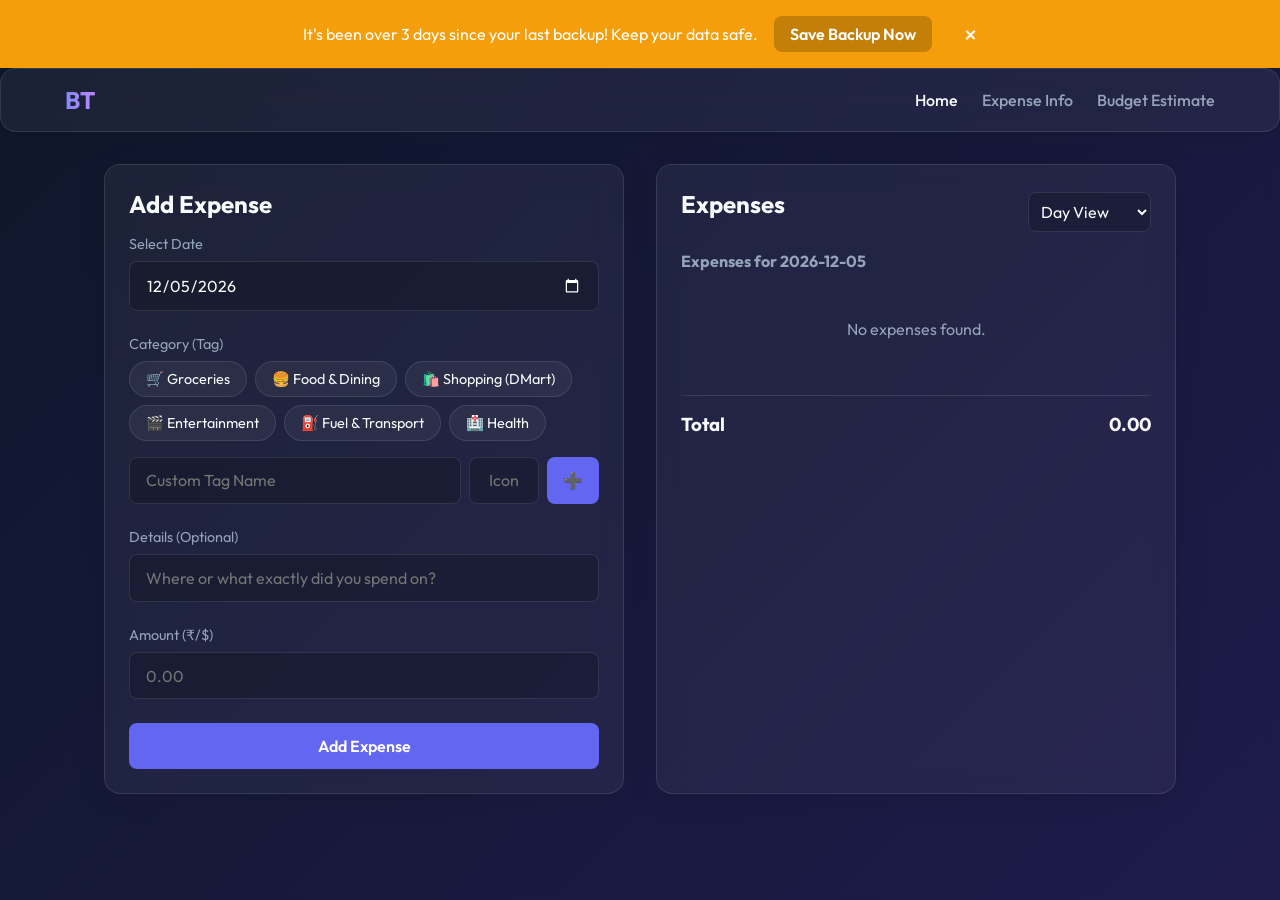
==== index.html @ 353685b0 "fix: adjust custom tag input layout for mobile responsiveness" ====
<!DOCTYPE html>
<html lang="en">
<head>
    <meta charset="UTF-8">
    <meta name="viewport" content="width=device-width, initial-scale=1.0">
    <title>Budget Tracker - Home</title>
    <link rel="stylesheet" href="css/style.css">
</head>
<body>

    <div id="backup-banner" style="display: none; background: var(--warning); color: #fff; padding: 1rem; text-align: center; position: sticky; top: 0; z-index: 101; flex-wrap: wrap; gap: 1rem; justify-content: center; align-items: center;">
        <span>It's been over 3 days since your last backup! Keep your data safe.</span>
        <button id="btn-banner-backup" class="btn" style="padding: 0.5rem 1rem; background: rgba(0,0,0,0.2);">Save Backup Now</button>
        <button id="btn-banner-dismiss" style="background: none; border: none; color: #fff; cursor: pointer; font-size: 1.5rem; margin-left: 1rem;">&times;</button>
    </div>

    <header class="glass">
        <div class="logo">BT</div>
        <nav>
            <ul>
                <li><a href="index.html" class="active">Home</a></li>
                <li><a href="analytics.html">Expense Info</a></li>
                <li><a href="budget.html">Budget Estimate</a></li>
            </ul>
        </nav>
    </header>

    <main class="container">
        
        <div class="grid-2">
            <!-- Left Column: Add Expense Form -->
            <section class="card glass">
                <h2>Add Expense</h2>
                <div class="form-group">
                    <label for="date-selector">Select Date</label>
                    <input type="date" id="date-selector">
                </div>

                <div class="form-group">
                    <label>Category (Tag)</label>
                    <div class="tags-container" id="tags-container">
                        <!-- Tags rendered by JS -->
                    </div>
                    <div style="display: flex; flex-wrap: wrap; gap: 0.5rem; margin-top: 0.5rem;">
                        <input type="text" id="new-tag-name" placeholder="Custom Tag Name" style="flex: 1; min-width: 140px;">
                        <div style="display: flex; gap: 0.5rem; flex-wrap: nowrap;">
                            <input type="text" id="new-tag-icon" placeholder="Icon" style="width: 70px; text-align: center;">
                            <button class="btn" id="btn-add-tag" title="Add New Tag" style="padding: 0 1rem; display: flex; align-items: center; justify-content: center;">➕</button>
                            <button class="btn btn-warning" id="btn-update-tag" title="Update Tag" style="display: none; padding: 0 1rem; align-items: center; justify-content: center;">✎</button>
                            <button class="btn btn-danger" id="btn-delete-tag" title="Delete Tag" style="display: none; padding: 0 1rem; align-items: center; justify-content: center;">🗑</button>
                        </div>
                    </div>
                </div>

                <div class="form-group">
                    <label for="expense-desc">Details (Optional)</label>
                    <input type="text" id="expense-desc" placeholder="Where or what exactly did you spend on?">
                </div>

                <div class="form-group">
                    <label for="expense-amount">Amount (₹/$)</label>
                    <input type="number" id="expense-amount" placeholder="0.00" min="0" step="0.01">
                </div>

                <button class="btn" id="btn-add-expense" style="width: 100%;">Add Expense</button>
            </section>

            <!-- Right Column: Expense List -->
            <section class="card glass">
                <div style="display: flex; justify-content: space-between; align-items: center; margin-bottom: 1rem;">
                    <h2>Expenses</h2>
                    <select id="view-mode" style="width: auto; padding: 0.5rem;">
                        <option value="day">Day View</option>
                        <option value="month">Month View</option>
                    </select>
                </div>
                
                <h3 id="list-title" style="color: var(--text-secondary); font-size: 1rem; margin-bottom: 1rem;">Loading...</h3>
                
                <div id="expense-list">
                    <!-- Expenses rendered by JS -->
                </div>
                
                <div style="margin-top: 1.5rem; padding-top: 1rem; border-top: 1px solid var(--glass-border); display: flex; justify-content: space-between;">
                    <h3>Total</h3>
                    <h3 id="total-amount">0.00</h3>
                </div>
            </section>
        </div>

    </main>

    <script src="js/store.js"></script>
    <script src="js/app.js"></script>
</body>
</html>
---- css/style.css ----
@import url('https://fonts.googleapis.com/css2?family=Outfit:wght@300;400;500;600;700&display=swap');

:root {
  /* Colors */
  --bg-gradient-start: #0f172a;
  --bg-gradient-end: #1e1b4b;
  --glass-bg: rgba(255, 255, 255, 0.05);
  --glass-border: rgba(255, 255, 255, 0.1);
  --text-primary: #f8fafc;
  --text-secondary: #94a3b8;
  --accent-color: #6366f1;
  --accent-hover: #4f46e5;
  --danger: #ef4444;
  --success: #10b981;
  --warning: #f59e0b;

  --card-radius: 16px;
  --transition-speed: 0.3s;
}

* {
  margin: 0;
  padding: 0;
  box-sizing: border-box;
  font-family: 'Outfit', sans-serif;
}

body {
  background: linear-gradient(135deg, var(--bg-gradient-start), var(--bg-gradient-end));
  background-attachment: fixed;
  color: var(--text-primary);
  min-height: 100vh;
  display: flex;
  flex-direction: column;
}

/* Glassmorphism Utilities */
.glass {
  background: var(--glass-bg);
  backdrop-filter: blur(12px);
  -webkit-backdrop-filter: blur(12px);
  border: 1px solid var(--glass-border);
  border-radius: var(--card-radius);
  box-shadow: 0 4px 30px rgba(0, 0, 0, 0.1);
}

/* Layout */
header {
  padding: 1rem 5%;
  position: sticky;
  top: 0;
  z-index: 100;
  display: flex;
  justify-content: space-between;
  align-items: center;
  border-radius: 0 0 var(--card-radius) var(--card-radius);
  border-top: none;
}

.logo {
  font-size: 1.5rem;
  font-weight: 700;
  background: linear-gradient(to right, #818cf8, #c084fc);
  -webkit-background-clip: text;
  -webkit-text-fill-color: transparent;
}

nav ul {
  display: flex;
  list-style: none;
  gap: 1.5rem;
}

nav a {
  color: var(--text-secondary);
  text-decoration: none;
  font-weight: 500;
  transition: color var(--transition-speed);
}

nav a:hover, nav a.active {
  color: var(--text-primary);
}

.container {
  max-width: 1200px;
  margin: 2rem auto;
  padding: 0 5%;
  flex: 1;
  width: 100%;
}

/* Typography */
h1, h2, h3 {
  margin-bottom: 1rem;
}

h1 {
  font-size: 2rem;
}

/* Forms & Inputs */
.form-group {
  margin-bottom: 1.5rem;
}

label {
  display: block;
  margin-bottom: 0.5rem;
  color: var(--text-secondary);
  font-size: 0.9rem;
}

input[type="text"],
input[type="number"],
input[type="date"],
input[type="month"],
select {
  width: 100%;
  padding: 0.8rem 1rem;
  background: rgba(0, 0, 0, 0.2);
  border: 1px solid var(--glass-border);
  border-radius: 8px;
  color: var(--text-primary);
  font-size: 1rem;
  outline: none;
  transition: border-color var(--transition-speed);
}

input:focus, select:focus {
  border-color: var(--accent-color);
}

/* Make calendar icon white in chrome */
::-webkit-calendar-picker-indicator {
    filter: invert(1);
}

.btn {
  padding: 0.8rem 1.5rem;
  border: none;
  border-radius: 8px;
  background: var(--accent-color);
  color: white;
  font-size: 1rem;
  font-weight: 600;
  cursor: pointer;
  transition: background var(--transition-speed), transform 0.1s;
}

.btn:hover {
  background: var(--accent-hover);
}

.btn:active {
  transform: scale(0.98);
}

.btn-danger {
  background: var(--danger);
}
.btn-danger:hover {
  background: #dc2626;
}

.btn-warning {
  background: var(--warning);
}
.btn-warning:hover {
  background: #d97706;
}

/* Tags Section */
.tags-container {
  display: flex;
  flex-wrap: wrap;
  gap: 0.5rem;
  margin-bottom: 1rem;
}

.tag {
  padding: 0.5rem 1rem;
  background: rgba(255, 255, 255, 0.05);
  border: 1px solid var(--glass-border);
  border-radius: 20px;
  cursor: pointer;
  transition: all var(--transition-speed);
  font-size: 0.9rem;
  display: flex;
  align-items: center;
  gap: 0.3rem;
}

.tag:hover {
  background: rgba(255, 255, 255, 0.1);
}

.tag.selected {
  background: var(--accent-color);
  border-color: var(--accent-color);
}

/* Grid Layouts */
.grid-2 {
  display: grid;
  grid-template-columns: 1fr 1fr;
  gap: 2rem;
}

.grid-3 {
  display: grid;
  grid-template-columns: repeat(3, 1fr);
  gap: 1.5rem;
}

/* Cards */
.card {
  padding: 1.5rem;
}

.expense-item {
  display: flex;
  justify-content: space-between;
  align-items: center;
  padding: 1rem;
  border-bottom: 1px solid var(--glass-border);
  transition: background var(--transition-speed);
}

.expense-item:last-child {
  border-bottom: none;
}

.expense-item:hover {
  background: rgba(255, 255, 255, 0.02);
}

.expense-details h4 {
  margin-bottom: 0.2rem;
}

.expense-details p {
  color: var(--text-secondary);
  font-size: 0.85rem;
}

.expense-amount {
  font-weight: 700;
  font-size: 1.2rem;
}

.expense-actions {
  display: flex;
  gap: 0.5rem;
  margin-top: 0.5rem;
}

.btn-icon {
  background: transparent;
  border: none;
  color: var(--text-secondary);
  cursor: pointer;
  transition: color var(--transition-speed);
}
.btn-icon:hover {
  color: var(--text-primary);
}
.btn-icon.delete:hover {
  color: var(--danger);
}


/* Responsive Design */
@media (max-width: 768px) {
  .grid-2 {
    grid-template-columns: 1fr;
  }
  
  .grid-3 {
    grid-template-columns: 1fr;
  }
  
  header {
    flex-direction: column;
    gap: 1rem;
    padding: 1rem;
  }
  
  nav ul {
    gap: 1rem;
    font-size: 0.9rem;
  }
}
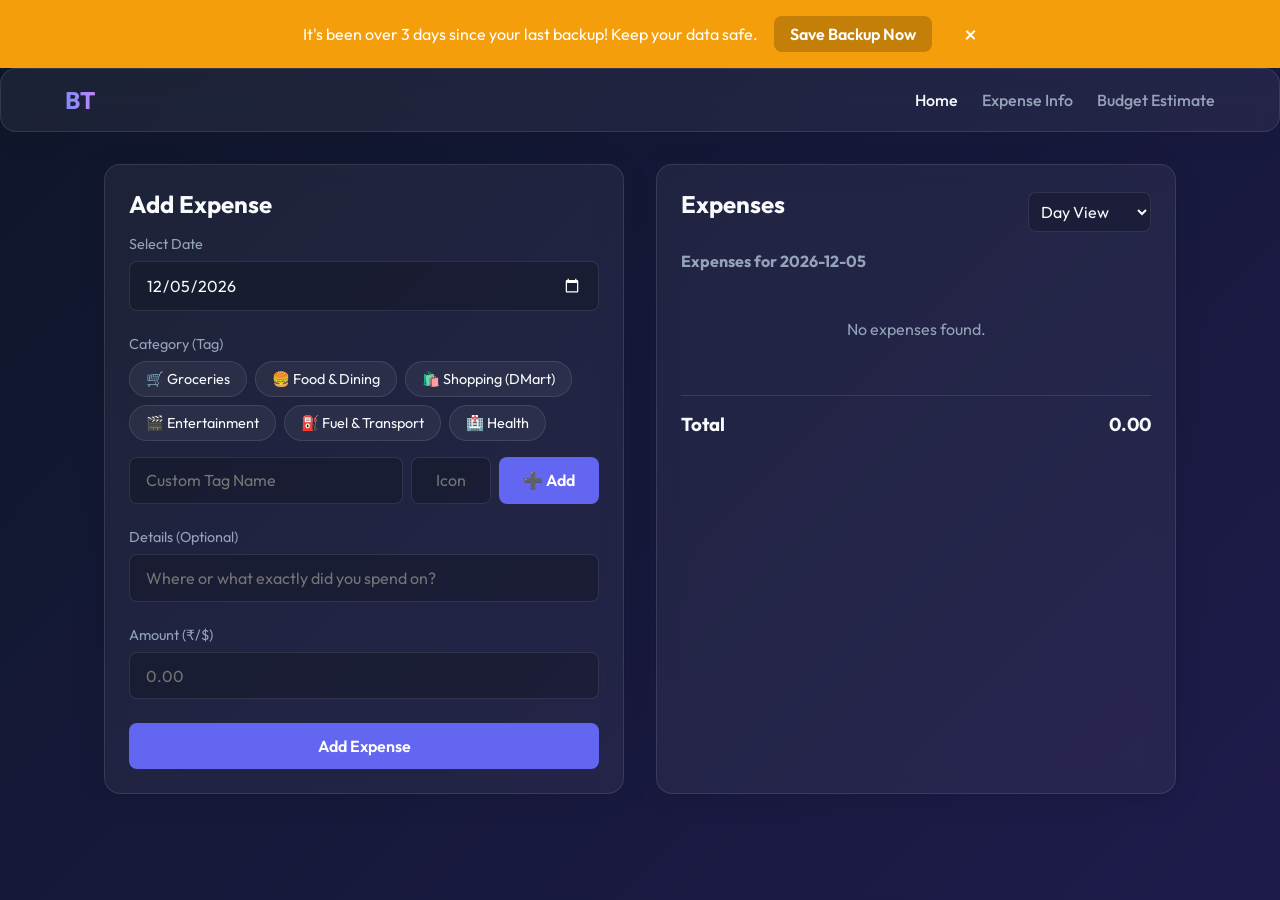
==== commit d4b41144: "fix: redesign tag actions row for better mobile UX" ====
--- a/index.html
+++ b/index.html
@@ -41,13 +41,13 @@
                     <div class="tags-container" id="tags-container">
                         <!-- Tags rendered by JS -->
                     </div>
-                    <div style="display: flex; flex-wrap: wrap; gap: 0.5rem; margin-top: 0.5rem;">
-                        <input type="text" id="new-tag-name" placeholder="Custom Tag Name" style="flex: 1; min-width: 140px;">
-                        <div style="display: flex; gap: 0.5rem; flex-wrap: nowrap;">
-                            <input type="text" id="new-tag-icon" placeholder="Icon" style="width: 70px; text-align: center;">
-                            <button class="btn" id="btn-add-tag" title="Add New Tag" style="padding: 0 1rem; display: flex; align-items: center; justify-content: center;">➕</button>
-                            <button class="btn btn-warning" id="btn-update-tag" title="Update Tag" style="display: none; padding: 0 1rem; align-items: center; justify-content: center;">✎</button>
-                            <button class="btn btn-danger" id="btn-delete-tag" title="Delete Tag" style="display: none; padding: 0 1rem; align-items: center; justify-content: center;">🗑</button>
+                    <div class="tag-input-row">
+                        <input type="text" id="new-tag-name" placeholder="Custom Tag Name">
+                        <div class="tag-actions">
+                            <input type="text" id="new-tag-icon" placeholder="Icon" style="max-width: 80px; text-align: center;">
+                            <button class="btn" id="btn-add-tag" title="Add New Tag">➕ Add</button>
+                            <button class="btn btn-warning" id="btn-update-tag" title="Update Tag" style="display: none;">✎ Update</button>
+                            <button class="btn btn-danger" id="btn-delete-tag" title="Delete Tag" style="display: none;">🗑 Delete</button>
                         </div>
                     </div>
                 </div>
--- a/css/style.css
+++ b/css/style.css
@@ -171,6 +171,19 @@
 }
 
 /* Tags Section */
+.tag-input-row {
+  display: flex;
+  gap: 0.5rem;
+  margin-top: 0.5rem;
+}
+.tag-input-row > input {
+  flex: 1;
+}
+.tag-actions {
+  display: flex;
+  gap: 0.5rem;
+}
+
 .tags-container {
   display: flex;
   flex-wrap: wrap;
@@ -290,4 +303,16 @@
     gap: 1rem;
     font-size: 0.9rem;
   }
-}
+
+  .tag-input-row {
+    flex-direction: column;
+  }
+  .tag-actions {
+    width: 100%;
+  }
+  .tag-actions button {
+    flex: 1;
+    padding: 0.8rem 0.5rem;
+    font-size: 0.9rem;
+  }
+}
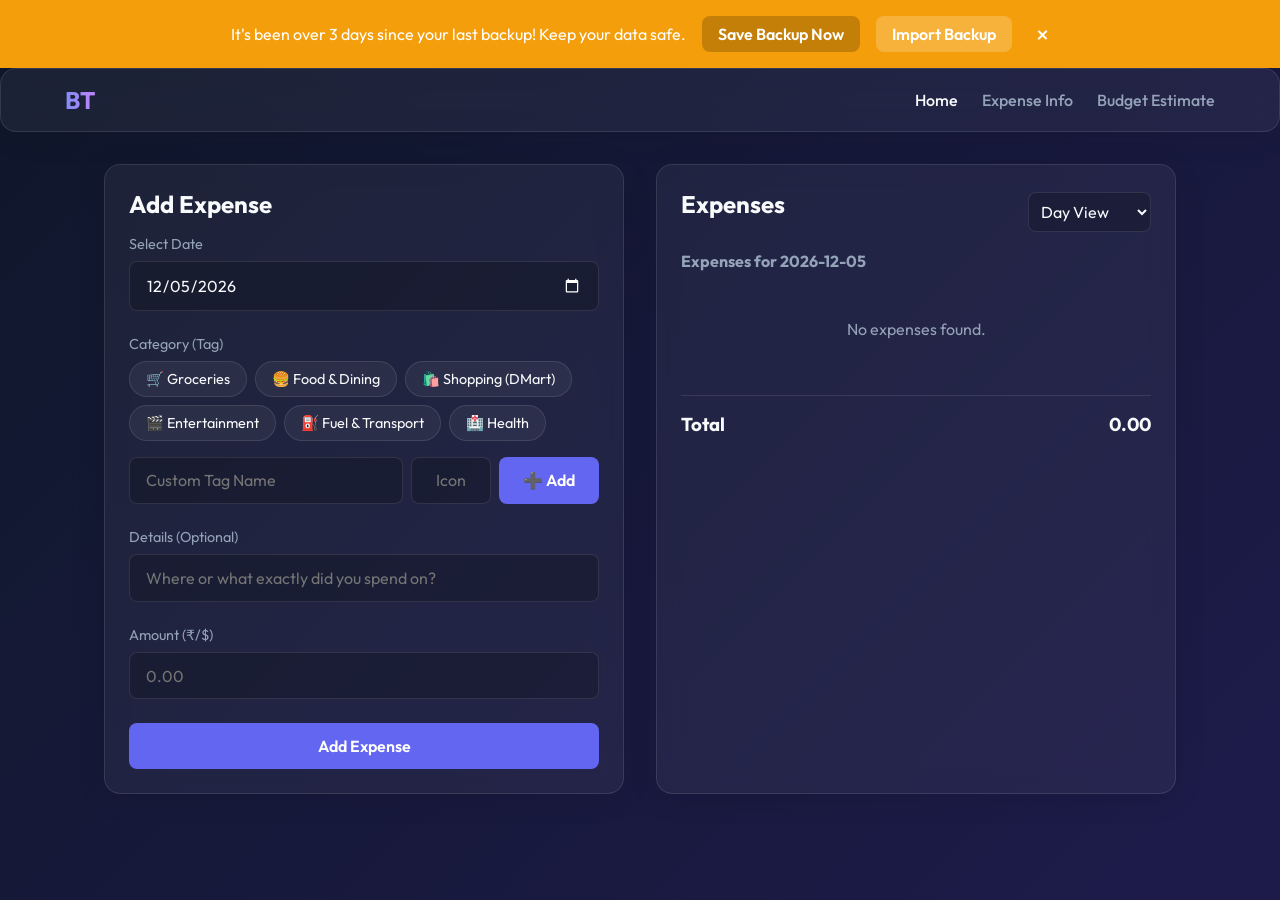
==== commit a5eb6c70: "feat: add smart JSON backup import with overlap conflict resolution modal" ====
--- a/index.html
+++ b/index.html
@@ -11,7 +11,8 @@
     <div id="backup-banner" style="display: none; background: var(--warning); color: #fff; padding: 1rem; text-align: center; position: sticky; top: 0; z-index: 101; flex-wrap: wrap; gap: 1rem; justify-content: center; align-items: center;">
         <span>It's been over 3 days since your last backup! Keep your data safe.</span>
         <button id="btn-banner-backup" class="btn" style="padding: 0.5rem 1rem; background: rgba(0,0,0,0.2);">Save Backup Now</button>
-        <button id="btn-banner-dismiss" style="background: none; border: none; color: #fff; cursor: pointer; font-size: 1.5rem; margin-left: 1rem;">&times;</button>
+        <button id="btn-banner-import" class="btn" style="padding: 0.5rem 1rem; background: rgba(255,255,255,0.2);">Import Backup</button>
+        <button id="btn-banner-dismiss" style="background: none; border: none; color: #fff; cursor: pointer; font-size: 1.5rem; margin-left: 0.5rem;">&times;</button>
     </div>
 
     <header class="glass">
@@ -41,13 +42,15 @@
                     <div class="tags-container" id="tags-container">
                         <!-- Tags rendered by JS -->
                     </div>
-                    <div class="tag-input-row">
-                        <input type="text" id="new-tag-name" placeholder="Custom Tag Name">
-                        <div class="tag-actions">
-                            <input type="text" id="new-tag-icon" placeholder="Icon" style="max-width: 80px; text-align: center;">
-                            <button class="btn" id="btn-add-tag" title="Add New Tag">➕ Add</button>
-                            <button class="btn btn-warning" id="btn-update-tag" title="Update Tag" style="display: none;">✎ Update</button>
-                            <button class="btn btn-danger" id="btn-delete-tag" title="Delete Tag" style="display: none;">🗑 Delete</button>
+                    <div class="tag-input-wrapper">
+                        <div class="tag-inputs">
+                            <input type="text" id="new-tag-name" placeholder="Custom Tag Name">
+                            <input type="text" id="new-tag-icon" placeholder="Icon" style="width: 80px; text-align: center;">
+                        </div>
+                        <div class="tag-buttons">
+                            <button class="btn" id="btn-add-tag">➕ Add</button>
+                            <button class="btn btn-warning hidden" id="btn-update-tag">✎ Update</button>
+                            <button class="btn btn-danger hidden" id="btn-delete-tag">🗑 Delete</button>
                         </div>
                     </div>
                 </div>
@@ -88,6 +91,32 @@
             </section>
         </div>
 
+        <!-- Import Conflict Modal -->
+        <div id="import-modal" class="modal-overlay hidden">
+            <div class="modal-content glass card">
+                <h2 style="margin-bottom: 0.5rem;">Date Overlap Detected</h2>
+                <p id="modal-overlap-desc" style="color: var(--text-secondary); margin-bottom: 1rem; font-size: 0.95rem;"></p>
+                <p style="font-size: 0.9rem; font-weight: 500;">How would you like to handle overlapping entries?</p>
+
+                <div class="modal-options">
+                    <button class="btn modal-option-btn" id="btn-merge-both" style="background: var(--accent-color); color: white;">
+                        <strong>Keep Both (Merge All)</strong>
+                        <div style="font-size: 0.8rem; opacity: 0.85; font-weight: normal;">Combine all entries from both JSON and this device.</div>
+                    </button>
+                    <button class="btn modal-option-btn" id="btn-merge-json" style="background: var(--warning); color: #000;">
+                        <strong>Use Imported JSON</strong>
+                        <div style="font-size: 0.8rem; opacity: 0.9; font-weight: normal;">Replace device entries with JSON entries for overlapping dates.</div>
+                    </button>
+                    <button class="btn modal-option-btn" id="btn-merge-local" style="background: rgba(255, 255, 255, 0.1); color: white;">
+                        <strong>Keep Device Data</strong>
+                        <div style="font-size: 0.8rem; opacity: 0.85; font-weight: normal;">Keep current device entries; only add non-overlapping dates from JSON.</div>
+                    </button>
+                </div>
+                <button id="btn-cancel-import" style="background: none; border: none; color: var(--text-secondary); margin-top: 1.2rem; width: 100%; cursor: pointer; text-align: center; font-size: 0.9rem;">Cancel Import</button>
+            </div>
+        </div>
+
+        <input type="file" id="json-file-input" accept=".json" class="hidden">
     </main>
 
     <script src="js/store.js"></script>
--- a/css/style.css
+++ b/css/style.css
@@ -23,6 +23,10 @@
   padding: 0;
   box-sizing: border-box;
   font-family: 'Outfit', sans-serif;
+}
+
+.hidden {
+  display: none !important;
 }
 
 body {
@@ -171,15 +175,20 @@
 }
 
 /* Tags Section */
-.tag-input-row {
+.tag-input-wrapper {
   display: flex;
   gap: 0.5rem;
   margin-top: 0.5rem;
 }
-.tag-input-row > input {
+.tag-inputs {
+  display: flex;
+  gap: 0.5rem;
   flex: 1;
 }
-.tag-actions {
+.tag-inputs > input:first-child {
+  flex: 1;
+}
+.tag-buttons {
   display: flex;
   gap: 0.5rem;
 }
@@ -304,15 +313,63 @@
     font-size: 0.9rem;
   }
 
-  .tag-input-row {
+  .tag-input-wrapper {
     flex-direction: column;
   }
-  .tag-actions {
-    width: 100%;
-  }
-  .tag-actions button {
+  .tag-buttons button {
     flex: 1;
     padding: 0.8rem 0.5rem;
     font-size: 0.9rem;
   }
 }
+
+/* Modal Styling */
+.modal-overlay {
+  position: fixed;
+  top: 0;
+  left: 0;
+  width: 100vw;
+  height: 100vh;
+  background: rgba(15, 23, 42, 0.85);
+  backdrop-filter: blur(8px);
+  -webkit-backdrop-filter: blur(8px);
+  display: flex;
+  justify-content: center;
+  align-items: center;
+  z-index: 1000;
+  padding: 1rem;
+}
+
+.modal-content {
+  max-width: 520px;
+  width: 100%;
+  padding: 2rem;
+  box-shadow: 0 10px 40px rgba(0, 0, 0, 0.5);
+  animation: modalFadeIn 0.3s ease;
+}
+
+@keyframes modalFadeIn {
+  from { opacity: 0; transform: translateY(-10px); }
+  to { opacity: 1; transform: translateY(0); }
+}
+
+.modal-options {
+  display: flex;
+  flex-direction: column;
+  gap: 0.8rem;
+  margin-top: 1.2rem;
+}
+
+.modal-option-btn {
+  text-align: left;
+  padding: 1rem;
+  border-radius: 12px;
+  border: 1px solid var(--glass-border);
+  cursor: pointer;
+  transition: all var(--transition-speed);
+}
+
+.modal-option-btn:hover {
+  transform: translateY(-2px);
+  filter: brightness(1.1);
+}
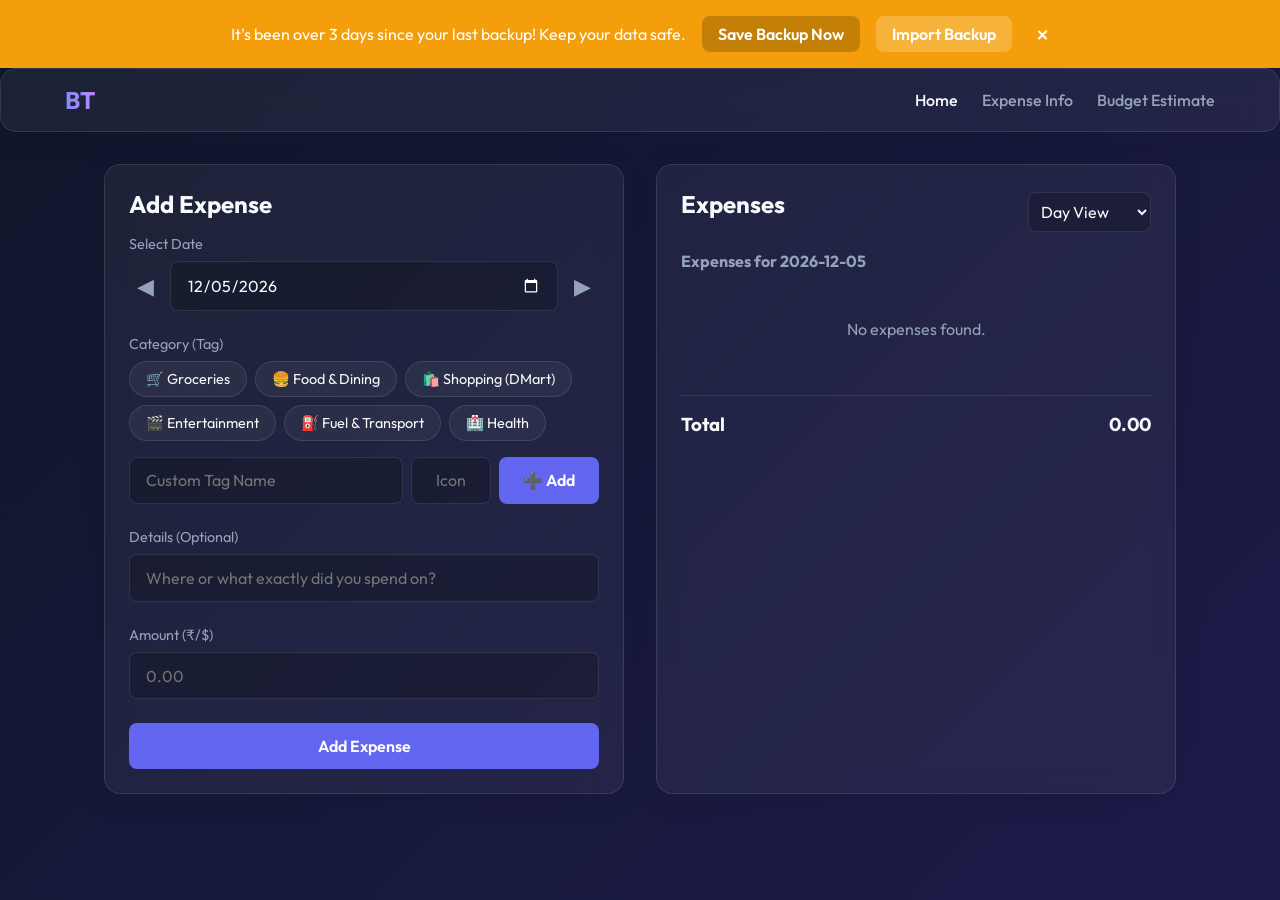
==== commit 666235d3: "feat: add date prev/next arrows; embed tagName/tagIcon on every expense save for reliable JSON expor" ====
--- a/index.html
+++ b/index.html
@@ -34,7 +34,11 @@
                 <h2>Add Expense</h2>
                 <div class="form-group">
                     <label for="date-selector">Select Date</label>
-                    <input type="date" id="date-selector">
+                    <div style="display: flex; align-items: center; gap: 0.5rem;">
+                        <button id="btn-prev-date" class="btn-icon" style="font-size: 1.4rem; padding: 0.5rem;" title="Previous Day">◀</button>
+                        <input type="date" id="date-selector" style="flex: 1;">
+                        <button id="btn-next-date" class="btn-icon" style="font-size: 1.4rem; padding: 0.5rem;" title="Next Day">▶</button>
+                    </div>
                 </div>
 
                 <div class="form-group">
@@ -94,18 +98,22 @@
         <!-- Import Conflict Modal -->
         <div id="import-modal" class="modal-overlay hidden">
             <div class="modal-content glass card">
-                <h2 style="margin-bottom: 0.5rem;">Date Overlap Detected</h2>
+                <h2 style="margin-bottom: 0.5rem;">Import Options</h2>
                 <p id="modal-overlap-desc" style="color: var(--text-secondary); margin-bottom: 1rem; font-size: 0.95rem;"></p>
-                <p style="font-size: 0.9rem; font-weight: 500;">How would you like to handle overlapping entries?</p>
+                <p style="font-size: 0.9rem; font-weight: 500;">How would you like to import this data?</p>
 
                 <div class="modal-options">
+                    <button class="btn modal-option-btn" id="btn-replace-all" style="background: var(--danger); color: white;">
+                        <strong>🔄 Replace All (Clean Import)</strong>
+                        <div style="font-size: 0.8rem; opacity: 0.85; font-weight: normal;">Wipe all current device data. Use ONLY the JSON file. Best for fixing corrupted imports.</div>
+                    </button>
                     <button class="btn modal-option-btn" id="btn-merge-both" style="background: var(--accent-color); color: white;">
                         <strong>Keep Both (Merge All)</strong>
                         <div style="font-size: 0.8rem; opacity: 0.85; font-weight: normal;">Combine all entries from both JSON and this device.</div>
                     </button>
                     <button class="btn modal-option-btn" id="btn-merge-json" style="background: var(--warning); color: #000;">
                         <strong>Use Imported JSON</strong>
-                        <div style="font-size: 0.8rem; opacity: 0.9; font-weight: normal;">Replace device entries with JSON entries for overlapping dates.</div>
+                        <div style="font-size: 0.8rem; opacity: 0.9; font-weight: normal;">Replace device entries with JSON entries for overlapping dates only.</div>
                     </button>
                     <button class="btn modal-option-btn" id="btn-merge-local" style="background: rgba(255, 255, 255, 0.1); color: white;">
                         <strong>Keep Device Data</strong>
